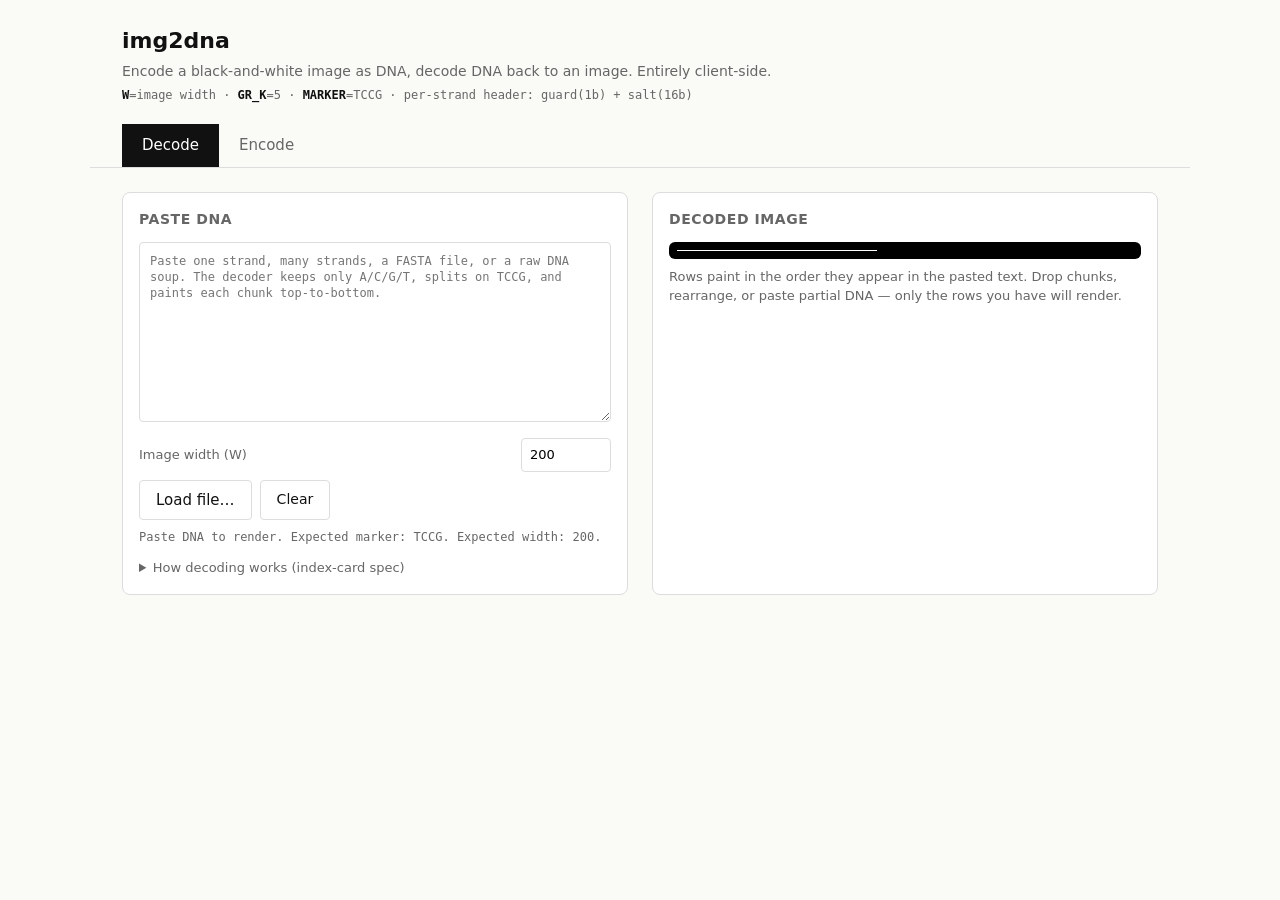
==== index.html @ 64f7e3fb "img2dna static site" ====
<!doctype html>
<html lang="en">
<head>
  <meta charset="utf-8" />
  <meta name="viewport" content="width=device-width, initial-scale=1" />
  <title>img2dna — image ↔ DNA</title>
  <link rel="stylesheet" href="./css/style.css" />
</head>
<body>
  <header>
    <h1>img2dna</h1>
    <p>Encode a black-and-white image as DNA, decode DNA back to an image. Entirely client-side.</p>
    <p class="constants">
      <b>W</b>=image width ·
      <b>GR_K</b>=5 ·
      <b>MARKER</b>=<code>TCCG</code> ·
      per-strand header: guard(1b) + salt(16b)
    </p>
  </header>

  <nav class="tabs">
    <button class="tab" data-tab="decode">Decode</button>
    <button class="tab" data-tab="encode">Encode</button>
  </nav>

  <main>

    <!-- ════════════════════════════════ DECODE ════════════════════════════ -->
    <section class="panel" data-panel="decode">
      <div class="row">
        <div class="card">
          <h2>Paste DNA</h2>
          <textarea id="dec-input" placeholder="Paste one strand, many strands, a FASTA file, or a raw DNA soup. The decoder keeps only A/C/G/T, splits on TCCG, and paints each chunk top-to-bottom."></textarea>

          <label class="field" for="dec-width">
            <span>Image width (W)</span>
            <input type="number" id="dec-width" value="200" min="1" max="4096" style="width:90px" />
          </label>

          <div class="btn-row">
            <label class="ghost" style="padding:8px 16px;border:1px solid var(--line);border-radius:4px;cursor:pointer;">
              Load file…
              <input type="file" id="dec-file" accept=".txt,.fasta,.fa,.fna,text/plain" hidden />
            </label>
            <button class="ghost" id="dec-clear">Clear</button>
          </div>

          <p class="status" id="dec-stats">Paste DNA to render.</p>

          <details>
            <summary>How decoding works (index-card spec)</summary>
            <div class="content">1. Keep only A/C/G/T (uppercase).
2. Split on TCCG — each piece is one chunk.
3. For each piece:
   a. Convert DNA → trits using the FSM
   b. Trits → bits (base-3 to binary)
   c. Skip leading zeros; first '1' is the guard
   d. Next 16 bits = salt
   e. XOR the rest with salt (repeating every 16 bits)
   f. Loop: read 1 bit = row start color;
      GR-decode runs until they sum to W pixels;
      paint that row with alternating colors
4. Paint rows top-to-bottom on a white canvas.
Undecodable chunks are skipped. Unpainted pixels stay white.</div>
          </details>
        </div>

        <div class="card">
          <h2>Decoded image</h2>
          <div class="canvas-wrap">
            <canvas id="dec-canvas" width="200" height="1"></canvas>
          </div>
          <p class="muted">Rows paint in the order they appear in the pasted text. Drop chunks, rearrange, or paste partial DNA — only the rows you have will render.</p>
        </div>
      </div>
    </section>

    <!-- ════════════════════════════════ ENCODE ════════════════════════════ -->
    <section class="panel" data-panel="encode">
      <div class="row">
        <div class="card">
          <h2>Source image</h2>
          <input type="file" id="enc-file" accept="image/*" />

          <label class="field"><span>Contrast</span><span class="val" id="enc-contrast-val">3</span></label>
          <input type="range" id="enc-contrast" min="1" max="8" step="0.5" value="3" />

          <label class="field"><span>Threshold</span><span class="val" id="enc-threshold-val">64</span></label>
          <input type="range" id="enc-threshold" min="0" max="255" step="1" value="64" />

          <label class="field"><span>Target width (px)</span><span class="val" id="enc-min-width-val">200</span></label>
          <input type="range" id="enc-min-width" min="100" max="800" step="10" value="200" />

          <label class="field"><span>Target body bits/chunk</span><span class="val" id="enc-target-bits-val">1500</span></label>
          <input type="range" id="enc-target-bits" min="500" max="4000" step="100" value="1500" />

          <div class="canvas-wrap" style="margin-top:12px;">
            <canvas id="enc-preview" width="200" height="1"></canvas>
          </div>

          <div class="btn-row">
            <button id="enc-encode-btn" disabled>Generate DNA</button>
          </div>
          <p class="status" id="enc-status">Load an image to preview.</p>
        </div>

        <div class="card">
          <h2>Output DNA</h2>
          <div id="enc-results" hidden>
            <label class="field"><span>FASTA (one record per chunk)</span></label>
            <textarea id="enc-fasta" readonly style="min-height:140px;"></textarea>
            <div class="btn-row">
              <button class="ghost" id="enc-download-fasta">Download FASTA</button>
            </div>

            <label class="field" style="margin-top:12px;"><span>Soup (concatenated, with markers)</span></label>
            <textarea id="enc-soup" readonly style="min-height:140px;"></textarea>
            <div class="btn-row">
              <button class="ghost" id="enc-copy-soup">Copy soup</button>
              <button class="ghost" id="enc-download-soup">Download soup</button>
            </div>
          </div>
          <p class="muted" id="enc-hint">
            The soup looks like <code>TCCG…TCCG…TCCG…</code>. Paste it into the Decode tab
            to verify the round-trip. Width (W) printed in the status is the number you
            should use when decoding.
          </p>
        </div>
      </div>
    </section>

  </main>

  <script src="./js/bundle.js"></script>
</body>
</html>
---- css/style.css ----
* { box-sizing: border-box; }

:root {
  --bg: #fafaf7;
  --ink: #111;
  --muted: #666;
  --line: #ddd;
  --accent: #2b6;
  --accent-dim: #cfe;
  --mono: ui-monospace, SFMono-Regular, Menlo, Consolas, monospace;
}

html, body {
  margin: 0;
  padding: 0;
  background: var(--bg);
  color: var(--ink);
  font: 15px/1.5 system-ui, -apple-system, sans-serif;
}

header {
  padding: 24px 32px 0 32px;
  max-width: 1100px;
  margin: 0 auto;
}
header h1 {
  font-size: 22px;
  margin: 0 0 4px 0;
  font-weight: 600;
}
header p {
  margin: 0;
  color: var(--muted);
  font-size: 14px;
}

nav.tabs {
  max-width: 1100px;
  margin: 20px auto 0 auto;
  padding: 0 32px;
  display: flex;
  gap: 0;
  border-bottom: 1px solid var(--line);
}
.tab {
  background: none;
  border: none;
  border-radius: 0;
  padding: 10px 20px;
  font: inherit;
  color: var(--muted);
  cursor: pointer;
  transition: background-color 80ms, color 80ms;
}
.tab:hover,
.tab.active {
  background: var(--ink);
  color: white;
}

main {
  max-width: 1100px;
  margin: 0 auto;
  padding: 24px 32px 80px 32px;
}

.panel { display: none; }
.panel.active { display: block; }

.row {
  display: grid;
  gap: 24px;
  grid-template-columns: 1fr 1fr;
}
@media (max-width: 820px) {
  .row { grid-template-columns: 1fr; }
}

.card {
  background: white;
  border: 1px solid var(--line);
  border-radius: 8px;
  padding: 16px;
}
.card h2 {
  font-size: 14px;
  margin: 0 0 12px 0;
  font-weight: 600;
  text-transform: uppercase;
  letter-spacing: 0.04em;
  color: var(--muted);
}

label.field {
  display: flex;
  align-items: center;
  justify-content: space-between;
  gap: 12px;
  font-size: 13px;
  color: var(--muted);
  margin: 10px 0 4px 0;
}
label.field .val {
  color: var(--ink);
  font-family: var(--mono);
  font-size: 13px;
}
input[type=range] {
  width: 100%;
}
input[type=number], input[type=file] {
  font: inherit;
  padding: 6px 8px;
  border: 1px solid var(--line);
  border-radius: 4px;
  background: white;
}

textarea {
  width: 100%;
  font-family: var(--mono);
  font-size: 12px;
  line-height: 1.35;
  padding: 10px;
  border: 1px solid var(--line);
  border-radius: 4px;
  background: white;
  resize: vertical;
  min-height: 180px;
}

button {
  background: var(--ink);
  color: white;
  border: none;
  padding: 8px 16px;
  border-radius: 4px;
  cursor: pointer;
  font: inherit;
  font-size: 14px;
}
button:hover { background: #333; }
button:disabled { background: #aaa; cursor: not-allowed; }
button.ghost {
  background: white;
  color: var(--ink);
  border: 1px solid var(--line);
}
button.ghost:hover { background: #f5f5f5; }

.canvas-wrap {
  background: #000;
  padding: 8px;
  border-radius: 6px;
  overflow: auto;
  max-height: 70vh;
}
canvas {
  display: block;
  image-rendering: pixelated;
  image-rendering: crisp-edges;
  max-width: 100%;
  height: auto;
  background: white;
}

.muted {
  color: var(--muted);
  font-size: 13px;
  margin-top: 8px;
}
.status {
  font-family: var(--mono);
  font-size: 12px;
  color: var(--muted);
  margin-top: 8px;
  min-height: 1em;
}
.btn-row {
  display: flex;
  gap: 8px;
  flex-wrap: wrap;
  margin-top: 8px;
}

details {
  margin-top: 12px;
  font-size: 13px;
}
details summary { cursor: pointer; color: var(--muted); }
details .content {
  margin-top: 8px;
  padding: 12px;
  background: #f4f4f0;
  border-radius: 4px;
  font-family: var(--mono);
  font-size: 12px;
  white-space: pre-wrap;
}

.constants {
  font-family: var(--mono);
  font-size: 12px;
  color: var(--muted);
  margin-top: 4px;
}
.constants b { color: var(--ink); font-weight: 600; }
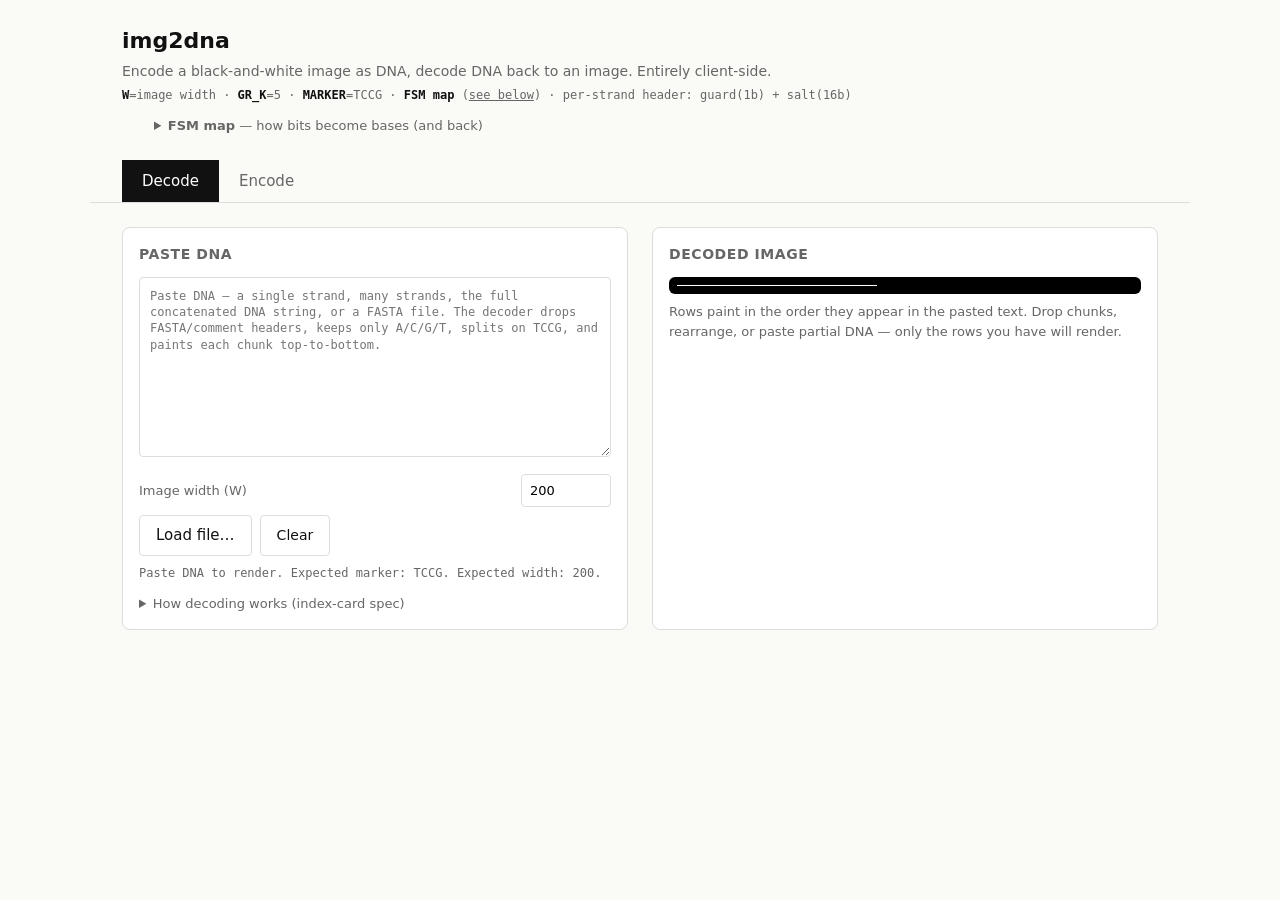
==== commit c4d2b2fe: "Surface FSM map in UI; fix FASTA decoding; rename soup → DNA string" ====
--- a/index.html
+++ b/index.html
@@ -14,8 +14,28 @@
       <b>W</b>=image width ·
       <b>GR_K</b>=5 ·
       <b>MARKER</b>=<code>TCCG</code> ·
+      <b>FSM map</b> (<a href="#" onclick="document.getElementById('fsm-details').open=true;document.getElementById('fsm-details').scrollIntoView({behavior:'smooth'});return false;">see below</a>) ·
       per-strand header: guard(1b) + salt(16b)
     </p>
+
+    <details id="fsm-details" class="fsm-box">
+      <summary><b>FSM map</b> — how bits become bases (and back)</summary>
+      <div class="fsm-content">
+        <p>Bits are grouped into base-3 digits (trits) and each trit picks the next DNA base according to the previous one. The rule guarantees no base is ever repeated (no AA/CC/GG/TT) and keeps GC% balanced.</p>
+        <table class="fsm-table">
+          <thead>
+            <tr><th>previous base</th><th>trit = 0</th><th>trit = 1</th><th>trit = 2</th></tr>
+          </thead>
+          <tbody>
+            <tr><td><b>A</b></td><td>C</td><td>G</td><td>T</td></tr>
+            <tr><td><b>C</b></td><td>G</td><td>T</td><td>A</td></tr>
+            <tr><td><b>G</b></td><td>T</td><td>A</td><td>C</td></tr>
+            <tr><td><b>T</b></td><td>A</td><td>C</td><td>G</td></tr>
+          </tbody>
+        </table>
+        <p class="fsm-note">First base (no previous): <code>trit 0 → A</code>, <code>trit 1 → C</code>, <code>trit 2 → G</code>. To decode, look up the row for the previous base and read the column whose cell equals the current base — that column index is the trit.</p>
+      </div>
+    </details>
   </header>
 
   <nav class="tabs">
@@ -30,7 +50,7 @@
       <div class="row">
         <div class="card">
           <h2>Paste DNA</h2>
-          <textarea id="dec-input" placeholder="Paste one strand, many strands, a FASTA file, or a raw DNA soup. The decoder keeps only A/C/G/T, splits on TCCG, and paints each chunk top-to-bottom."></textarea>
+          <textarea id="dec-input" placeholder="Paste DNA — a single strand, many strands, the full concatenated DNA string, or a FASTA file. The decoder drops FASTA/comment headers, keeps only A/C/G/T, splits on TCCG, and paints each chunk top-to-bottom."></textarea>
 
           <label class="field" for="dec-width">
             <span>Image width (W)</span>
@@ -113,15 +133,15 @@
               <button class="ghost" id="enc-download-fasta">Download FASTA</button>
             </div>
 
-            <label class="field" style="margin-top:12px;"><span>Soup (concatenated, with markers)</span></label>
-            <textarea id="enc-soup" readonly style="min-height:140px;"></textarea>
+            <label class="field" style="margin-top:12px;"><span>DNA string (concatenated, with markers)</span></label>
+            <textarea id="enc-string" readonly style="min-height:140px;"></textarea>
             <div class="btn-row">
-              <button class="ghost" id="enc-copy-soup">Copy soup</button>
-              <button class="ghost" id="enc-download-soup">Download soup</button>
+              <button class="ghost" id="enc-copy-string">Copy DNA</button>
+              <button class="ghost" id="enc-download-string">Download DNA</button>
             </div>
           </div>
           <p class="muted" id="enc-hint">
-            The soup looks like <code>TCCG…TCCG…TCCG…</code>. Paste it into the Decode tab
+            The DNA string looks like <code>TCCG…TCCG…TCCG…</code>. Paste it into the Decode tab
             to verify the round-trip. Width (W) printed in the status is the number you
             should use when decoding.
           </p>
--- a/css/style.css
+++ b/css/style.css
@@ -205,3 +205,51 @@
   margin-top: 4px;
 }
 .constants b { color: var(--ink); font-weight: 600; }
+.constants a { color: var(--muted); text-decoration: underline; }
+.constants a:hover { color: var(--ink); }
+
+.fsm-box {
+  max-width: 1100px;
+  margin: 8px auto 0 auto;
+  padding: 0 32px;
+  font-size: 13px;
+}
+.fsm-box summary {
+  cursor: pointer;
+  color: var(--muted);
+  padding: 4px 0;
+}
+.fsm-box summary:hover { color: var(--ink); }
+.fsm-box[open] summary { color: var(--ink); margin-bottom: 8px; }
+
+.fsm-content {
+  background: white;
+  border: 1px solid var(--line);
+  padding: 16px;
+}
+.fsm-content p { margin: 0 0 10px 0; color: var(--ink); }
+.fsm-content p.fsm-note { color: var(--muted); font-size: 12px; margin-top: 10px; margin-bottom: 0; }
+
+.fsm-table {
+  border-collapse: collapse;
+  font-family: var(--mono);
+  font-size: 13px;
+  margin: 4px 0;
+}
+.fsm-table th, .fsm-table td {
+  border: 1px solid var(--line);
+  padding: 6px 14px;
+  text-align: center;
+}
+.fsm-table thead th {
+  background: #f4f4f0;
+  font-weight: 600;
+  color: var(--muted);
+  font-size: 11px;
+  text-transform: uppercase;
+  letter-spacing: 0.04em;
+}
+.fsm-table tbody td:first-child {
+  background: #f4f4f0;
+  font-weight: 600;
+}
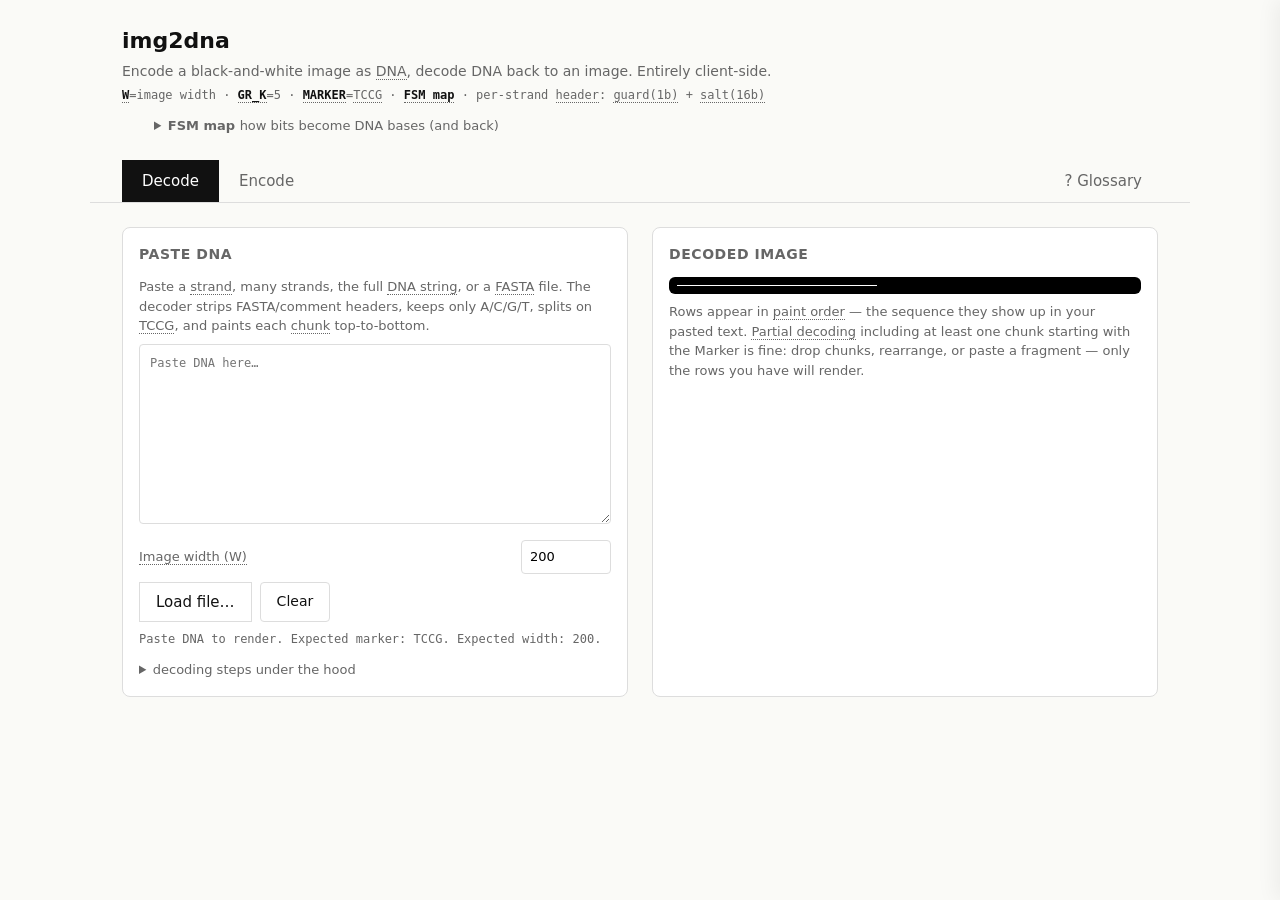
==== commit d2f0fcbc: "adding glossary" ====
--- a/index.html
+++ b/index.html
@@ -1,39 +1,76 @@
 <!doctype html>
 <html lang="en">
+
 <head>
   <meta charset="utf-8" />
   <meta name="viewport" content="width=device-width, initial-scale=1" />
   <title>img2dna — image ↔ DNA</title>
   <link rel="stylesheet" href="./css/style.css" />
 </head>
+
 <body>
   <header>
     <h1>img2dna</h1>
-    <p>Encode a black-and-white image as DNA, decode DNA back to an image. Entirely client-side.</p>
+    <p>Encode a black-and-white image as <span class="jargon" data-term="dna">DNA</span>, decode DNA back to an image.
+      Entirely client-side.</p>
     <p class="constants">
-      <b>W</b>=image width ·
-      <b>GR_K</b>=5 ·
-      <b>MARKER</b>=<code>TCCG</code> ·
-      <b>FSM map</b> (<a href="#" onclick="document.getElementById('fsm-details').open=true;document.getElementById('fsm-details').scrollIntoView({behavior:'smooth'});return false;">see below</a>) ·
-      per-strand header: guard(1b) + salt(16b)
+      <b><span class="jargon" data-term="w">W</span></b>=image width ·
+      <b><span class="jargon" data-term="gr-k">GR_K</span></b>=5 ·
+      <b><span class="jargon"
+          data-term="marker">MARKER</span></b>=<code><span class="jargon" data-term="marker">TCCG</span></code> ·
+      <b><span class="jargon" data-term="fsm">FSM map</span></b> ·
+      per-strand <span class="jargon" data-term="header">header</span>: <span class="jargon"
+        data-term="guard">guard(1b)</span> + <span class="jargon" data-term="salt">salt(16b)</span>
     </p>
 
     <details id="fsm-details" class="fsm-box">
-      <summary><b>FSM map</b> — how bits become bases (and back)</summary>
+      <summary><b>FSM map </b> how bits become DNA bases (and back)</summary>
       <div class="fsm-content">
-        <p>Bits are grouped into base-3 digits (trits) and each trit picks the next DNA base according to the previous one. The rule guarantees no base is ever repeated (no AA/CC/GG/TT) and keeps GC% balanced.</p>
+        <p><span class="jargon" data-term="bit">Bits</span> are grouped into base-3 digits (<span class="jargon"
+            data-term="trit">trits</span>), and each trit picks the next DNA <span class="jargon"
+            data-term="base">base</span> according to the previous one. The rule guarantees no base is ever repeated (no
+          AA/CC/GG/TT) and keeps <span class="jargon" data-term="gc">GC%</span> balanced. This exact logic should be
+          used to encode/decode in this project.</p>
         <table class="fsm-table">
           <thead>
-            <tr><th>previous base</th><th>trit = 0</th><th>trit = 1</th><th>trit = 2</th></tr>
+            <tr>
+              <th>previous base</th>
+              <th>trit = 0</th>
+              <th>trit = 1</th>
+              <th>trit = 2</th>
+            </tr>
           </thead>
           <tbody>
-            <tr><td><b>A</b></td><td>C</td><td>G</td><td>T</td></tr>
-            <tr><td><b>C</b></td><td>G</td><td>T</td><td>A</td></tr>
-            <tr><td><b>G</b></td><td>T</td><td>A</td><td>C</td></tr>
-            <tr><td><b>T</b></td><td>A</td><td>C</td><td>G</td></tr>
+            <tr>
+              <td><b>A</b></td>
+              <td>C</td>
+              <td>G</td>
+              <td>T</td>
+            </tr>
+            <tr>
+              <td><b>C</b></td>
+              <td>G</td>
+              <td>T</td>
+              <td>A</td>
+            </tr>
+            <tr>
+              <td><b>G</b></td>
+              <td>T</td>
+              <td>A</td>
+              <td>C</td>
+            </tr>
+            <tr>
+              <td><b>T</b></td>
+              <td>A</td>
+              <td>C</td>
+              <td>G</td>
+            </tr>
           </tbody>
         </table>
-        <p class="fsm-note">First base (no previous): <code>trit 0 → A</code>, <code>trit 1 → C</code>, <code>trit 2 → G</code>. To decode, look up the row for the previous base and read the column whose cell equals the current base — that column index is the trit.</p>
+        <p class="fsm-note">First base (no previous): <code>trit 0 → A</code>, <code>trit 1 → C</code>,
+          <code>trit 2 → G</code>. To decode, look up the row for the previous base and read the column whose cell
+          equals the current base — that column index is the trit.
+        </p>
       </div>
     </details>
   </header>
@@ -41,6 +78,7 @@
   <nav class="tabs">
     <button class="tab" data-tab="decode">Decode</button>
     <button class="tab" data-tab="encode">Encode</button>
+    <button class="glossary-toggle" id="glossary-toggle" title="Open glossary (Esc to close)">? Glossary</button>
   </nav>
 
   <main>
@@ -50,15 +88,23 @@
       <div class="row">
         <div class="card">
           <h2>Paste DNA</h2>
-          <textarea id="dec-input" placeholder="Paste DNA — a single strand, many strands, the full concatenated DNA string, or a FASTA file. The decoder drops FASTA/comment headers, keeps only A/C/G/T, splits on TCCG, and paints each chunk top-to-bottom."></textarea>
+          <p class="muted" style="margin:0 0 8px 0;">
+            Paste a <span class="jargon" data-term="strand">strand</span>, many strands, the full
+            <span class="jargon" data-term="dna-string">DNA string</span>, or a
+            <span class="jargon" data-term="fasta">FASTA</span> file.
+            The decoder strips FASTA/comment headers, keeps only A/C/G/T, splits on
+            <span class="jargon" data-term="marker">TCCG</span>, and paints each
+            <span class="jargon" data-term="chunk">chunk</span> top-to-bottom.
+          </p>
+          <textarea id="dec-input" placeholder="Paste DNA here…"></textarea>
 
           <label class="field" for="dec-width">
-            <span>Image width (W)</span>
+            <span><span class="jargon" data-term="w">Image width (W)</span></span>
             <input type="number" id="dec-width" value="200" min="1" max="4096" style="width:90px" />
           </label>
 
           <div class="btn-row">
-            <label class="ghost" style="padding:8px 16px;border:1px solid var(--line);border-radius:4px;cursor:pointer;">
+            <label class="ghost" style="padding:8px 16px;border:1px solid var(--line);cursor:pointer;">
               Load file…
               <input type="file" id="dec-file" accept=".txt,.fasta,.fa,.fna,text/plain" hidden />
             </label>
@@ -68,20 +114,21 @@
           <p class="status" id="dec-stats">Paste DNA to render.</p>
 
           <details>
-            <summary>How decoding works (index-card spec)</summary>
+            <summary>decoding steps under the hood</summary>
             <div class="content">1. Keep only A/C/G/T (uppercase).
-2. Split on TCCG — each piece is one chunk.
-3. For each piece:
-   a. Convert DNA → trits using the FSM
-   b. Trits → bits (base-3 to binary)
-   c. Skip leading zeros; first '1' is the guard
-   d. Next 16 bits = salt
-   e. XOR the rest with salt (repeating every 16 bits)
-   f. Loop: read 1 bit = row start color;
-      GR-decode runs until they sum to W pixels;
-      paint that row with alternating colors
-4. Paint rows top-to-bottom on a white canvas.
-Undecodable chunks are skipped. Unpainted pixels stay white.</div>
+              2. Split on TCCG — each piece is one chunk
+              (see <span class="jargon" data-term="chunk-boundary">chunk boundary</span>).
+              3. For each piece:
+              a. Convert DNA → trits using the FSM
+              b. Trits → bits (base-3 to binary)
+              c. Skip leading zeros; first '1' is the guard
+              d. Next 16 bits = salt
+              e. <span class="jargon" data-term="xor">XOR</span> the rest with salt (repeating every 16 bits)
+              f. Loop: read 1 bit = row start color;
+              GR-decode runs until they sum to W pixels;
+              paint that <span class="jargon" data-term="row">row</span> with alternating colors
+              4. Paint rows top-to-bottom on a white canvas.
+              Undecodable chunks are skipped. Unpainted pixels stay white.</div>
           </details>
         </div>
 
@@ -90,7 +137,13 @@
           <div class="canvas-wrap">
             <canvas id="dec-canvas" width="200" height="1"></canvas>
           </div>
-          <p class="muted">Rows paint in the order they appear in the pasted text. Drop chunks, rearrange, or paste partial DNA — only the rows you have will render.</p>
+          <p class="muted">
+            Rows appear in <span class="jargon" data-term="paint-order">paint order</span> — the
+            sequence they show up in your pasted text.
+            <span class="jargon" data-term="partial-decoding">Partial decoding</span> including at least one chunk
+            starting with the Marker is fine:
+            drop chunks, rearrange, or paste a fragment — only the rows you have will render.
+          </p>
         </div>
       </div>
     </section>
@@ -99,19 +152,25 @@
     <section class="panel" data-panel="encode">
       <div class="row">
         <div class="card">
-          <h2>Source image</h2>
+          <h2><span class="jargon" data-term="source-image">Source image</span></h2>
           <input type="file" id="enc-file" accept="image/*" />
 
-          <label class="field"><span>Contrast</span><span class="val" id="enc-contrast-val">3</span></label>
+          <label class="field"><span><span class="jargon" data-term="contrast">Contrast</span></span><span class="val"
+              id="enc-contrast-val">3</span></label>
           <input type="range" id="enc-contrast" min="1" max="8" step="0.5" value="3" />
 
-          <label class="field"><span>Threshold</span><span class="val" id="enc-threshold-val">64</span></label>
+          <label class="field"><span><span class="jargon" data-term="threshold">Threshold</span></span><span class="val"
+              id="enc-threshold-val">64</span></label>
           <input type="range" id="enc-threshold" min="0" max="255" step="1" value="64" />
 
-          <label class="field"><span>Target width (px)</span><span class="val" id="enc-min-width-val">200</span></label>
+          <label class="field"><span><span class="jargon" data-term="target-width">Target width</span> (<span
+                class="jargon" data-term="pixel">px</span>)</span><span class="val"
+              id="enc-min-width-val">200</span></label>
           <input type="range" id="enc-min-width" min="100" max="800" step="10" value="200" />
 
-          <label class="field"><span>Target body bits/chunk</span><span class="val" id="enc-target-bits-val">1500</span></label>
+          <label class="field"><span><span class="jargon" data-term="target-bits">Target body bits</span>/<span
+                class="jargon" data-term="chunk">chunk</span></span><span class="val"
+              id="enc-target-bits-val">1500</span></label>
           <input type="range" id="enc-target-bits" min="500" max="4000" step="100" value="1500" />
 
           <div class="canvas-wrap" style="margin-top:12px;">
@@ -122,18 +181,37 @@
             <button id="enc-encode-btn" disabled>Generate DNA</button>
           </div>
           <p class="status" id="enc-status">Load an image to preview.</p>
+
+          <details>
+            <summary>How encoding works</summary>
+            <div class="content">1. <span class="jargon" data-term="binarization">Binarize</span> (grayscale →
+              black/white using contrast + threshold).
+              2. <span class="jargon" data-term="rle">RLE</span>: describe each <span class="jargon"
+                data-term="row">row</span> as "K black, M white, …".
+              3. <span class="jargon" data-term="gr">Golomb-Rice</span>: pack those run lengths into a bit-string.
+              4. Pack rows into chunks of ~target body bits.
+              5. For each chunk, <span class="jargon" data-term="salt-search">salt-search</span>: try 16-bit salts
+              (<span class="jargon" data-term="xor">XOR</span>) until the
+              resulting DNA is <span class="jargon" data-term="bio-safety">bio-safe</span> — balanced <span
+                class="jargon" data-term="gc">GC%</span> and no <span class="jargon" data-term="restriction">restriction
+                sites</span>.
+              6. Output each chunk as DNA, joined by the TCCG marker.</div>
+          </details>
         </div>
 
         <div class="card">
           <h2>Output DNA</h2>
           <div id="enc-results" hidden>
-            <label class="field"><span>FASTA (one record per chunk)</span></label>
+            <label class="field"><span><span class="jargon" data-term="fasta">FASTA</span> (one record per
+                chunk)</span></label>
             <textarea id="enc-fasta" readonly style="min-height:140px;"></textarea>
             <div class="btn-row">
               <button class="ghost" id="enc-download-fasta">Download FASTA</button>
             </div>
 
-            <label class="field" style="margin-top:12px;"><span>DNA string (concatenated, with markers)</span></label>
+            <label class="field" style="margin-top:12px;"><span><span class="jargon" data-term="dna-string">DNA
+                  string</span> (concatenated, with <span class="jargon"
+                  data-term="marker">markers</span>)</span></label>
             <textarea id="enc-string" readonly style="min-height:140px;"></textarea>
             <div class="btn-row">
               <button class="ghost" id="enc-copy-string">Copy DNA</button>
@@ -142,8 +220,9 @@
           </div>
           <p class="muted" id="enc-hint">
             The DNA string looks like <code>TCCG…TCCG…TCCG…</code>. Paste it into the Decode tab
-            to verify the round-trip. Width (W) printed in the status is the number you
-            should use when decoding.
+            to verify the round-trip. The <span class="jargon" data-term="w">W</span> value printed in the status is the
+            width
+            you should use when decoding.
           </p>
         </div>
       </div>
@@ -151,6 +230,174 @@
 
   </main>
 
+  <!-- ═══════════════════════════════════ GLOSSARY ════════════════════════════════ -->
+  <aside class="glossary" id="glossary" aria-hidden="true">
+    <div class="glossary-header">
+      <h2>Glossary</h2>
+      <button class="glossary-close" id="glossary-close" aria-label="Close glossary">×</button>
+    </div>
+    <div class="glossary-body">
+
+      <h3>Fundamentals (both tabs)</h3>
+      <dl>
+        <dt id="g-dna">DNA</dt>
+        <dd>A molecule that stores information as a sequence of four letters: A, C, G, T. In this app, DNA is just text
+          — you can paste it, copy it, and it'll print the same on any screen.</dd>
+
+        <dt id="g-base">Base</dt>
+        <dd>One letter of DNA: <code>A</code>, <code>C</code>, <code>G</code>, or <code>T</code>. Everything we do here
+          is ultimately a string of bases.</dd>
+
+        <dt id="g-pixel">Pixel</dt>
+        <dd>One dot in the image. Here each pixel is either black or white (no grays).</dd>
+
+        <dt id="g-row">Row</dt>
+        <dd>One horizontal line of pixels in the image. Every row is exactly <em>W</em> pixels wide.</dd>
+
+        <dt id="g-bit">Bit</dt>
+        <dd>A single <code>0</code> or <code>1</code>. Computers store everything as bits.</dd>
+
+        <dt id="g-trit">Trit</dt>
+        <dd>Like a bit, but with three possible values instead of two: <code>0</code>, <code>1</code>, or
+          <code>2</code>. We use trits as a stepping stone between bits and DNA bases (since we skip one of the four
+          bases at each position, three choices remain).
+        </dd>
+
+        <dt id="g-fsm">FSM map</dt>
+        <dd>The lookup table that turns a trit into the next DNA base, given the previous base. Shown as a table at the
+          top of the page. Its job: guarantee no two adjacent bases are equal, which helps keep the DNA balanced and
+          stable.</dd>
+
+        <dt id="g-marker">Marker (TCCG)</dt>
+        <dd>A four-letter DNA pattern we insert between chunks so the decoder can find chunk boundaries.
+          <code>TCCG</code> contains <code>CC</code>, which the FSM never produces, so the marker can't accidentally
+          appear inside a chunk. (@Sebastian- let me know if other marking is preferred!)
+        </dd>
+
+        <dt id="g-chunk">Chunk</dt>
+        <dd>One piece of the image encoded as a short DNA strand. Each chunk carries a group of consecutive rows plus a
+          small header. Chunks are independent — missing or scrambled ones don't corrupt the others.</dd>
+
+        <dt id="g-strand">Strand</dt>
+        <dd>A single DNA molecule. In this app, one strand = one chunk. If you ask a lab to synthesize DNA, they'll
+          return one molecule per chunk.</dd>
+
+        <dt id="g-header">Header</dt>
+        <dd>Tiny metadata at the start of each chunk: 1 guard bit + 16 salt bits = 17 bits total. The decoder reads the
+          header before the body to know how to unscramble what follows.</dd>
+
+        <dt id="g-guard">Guard bit</dt>
+        <dd>A leading <code>1</code> bit placed at the very front of each chunk. Without it, any zero bits at the start
+          would get silently lost when converting between bits and base-3 numbers.</dd>
+
+        <dt id="g-salt">Salt</dt>
+        <dd>A 16-bit number stored in the chunk header. The chunk's body is XOR-scrambled with this salt. By trying
+          different salts, we can produce different-looking DNA from the same image data until we find one that is
+          bio-safe.</dd>
+
+        <dt id="g-xor">XOR</dt>
+        <dd>A bit-flip operation: <code>0 XOR 0 = 0</code>, <code>1 XOR 1 = 0</code>, <code>0 XOR 1 = 1</code>. Doing it
+          twice returns you to the original — so XOR is a reversible scramble.</dd>
+
+        <dt id="g-dna-string">DNA string</dt>
+        <dd>All chunks' DNA concatenated into one long string, separated by the marker <code>TCCG</code>. Looks like
+          <code>TCCG…TCCG…TCCG…</code>. Easiest format for pasting.
+        </dd>
+
+        <dt id="g-fasta">FASTA</dt>
+        <dd>The most common text format for DNA in biology. Each record is a header line starting with <code>&gt;</code>
+          (the sequence name) followed by one or more lines of bases. Example:
+          <pre>&gt;chunk_0 salt=47 rows=9
+TCCG…</pre>
+        </dd>
+      </dl>
+
+      <h3>Decode tab</h3>
+      <dl>
+        <dt id="g-w">Image width (W)</dt>
+        <dd>How many pixels wide each row is. You must tell the decoder this — otherwise it doesn't know where one row
+          ends and the next begins. The encoder prints the right value to use when it saves the DNA.</dd>
+
+        <dt id="g-paint-order">Paint order</dt>
+        <dd>The decoder paints rows top-to-bottom in the order they appear in your pasted text. If you paste chunks out
+          of order, the image comes out shuffled by chunks (but each chunk's rows stay correct). If you paste them in
+          order, you get the original image.</dd>
+
+        <dt id="g-partial-decoding">Partial decoding</dt>
+        <dd>You don't need the full the DNA for the whole image. Paste one chunk and you'll see corresponding rows — the
+          rest of the canvas stays white.
+          This is the whole point of using Golomb Rice compression over more effective(e.g., arithmetic encoding)
+          compression methods: you can decode a fragment of the picture. Minimum one chunk including the Marker is
+          required.</dd>
+
+        <dt id="g-chunk-boundary">Chunk boundary</dt>
+        <dd>Where one chunk ends and the next begins. Always marked by <code>TCCG</code>. The decoder splits on this
+          pattern.</dd>
+      </dl>
+
+      <h3>Encode tab</h3>
+      <dl>
+        <dt id="g-source-image">Source image</dt>
+        <dd>The image you upload — can be any format (PNG, JPG, etc.). It'll be processed into black-and-white before
+          encoding.</dd>
+
+        <dt id="g-contrast">Contrast</dt>
+        <dd>A multiplier that stretches the image's gray values around the middle. Higher contrast makes darks darker
+          and lights lighter. Useful before thresholding if the source is muddy.</dd>
+
+        <dt id="g-threshold">Threshold</dt>
+        <dd>The gray value (0–255) below which a pixel becomes black, above which it becomes white. Lower threshold =
+          less black. Tune until the preview looks right.</dd>
+
+        <dt id="g-binarization">Binarization</dt>
+        <dd>Converting a grayscale image into pure black and white (only two pixel values). Our encoder expects a binary
+          image because runs of all-black or all-white pixels compress very efficiently.</dd>
+
+        <dt id="g-target-width">Target width</dt>
+        <dd>How wide to resize the image to before encoding. Smaller = less DNA needed (fewer pixels). This becomes the
+          <em>W</em> you'll need on the decode side.
+        </dd>
+
+        <dt id="g-target-bits">Target body bits</dt>
+        <dd>How many bits of compressed image data to put into each chunk's body. Roughly controls DNA strand length —
+          more bits per chunk means fewer, longer strands. 1500 is a reasonable default (strand of ~1000 bases).</dd>
+
+        <dt id="g-rle">Run-length encoding (RLE)</dt>
+        <dd>Compressing a row like "BBBBBWWWWWWWWBB" as "5 black, 8 white, 2 black" — a list of run lengths instead of
+          pixel-by-pixel. Works brilliantly for binary images with long runs.</dd>
+
+        <dt id="g-gr">Golomb-Rice</dt>
+        <dd>A simple binary code for small positive integers: a short one packs into few bits, a long one packs into
+          more. Matches the statistics of image run lengths (many short, few long). We use this to turn the RLE numbers
+          into a bit-string.</dd>
+
+        <dt id="g-gr-k">GR_K</dt>
+        <dd>The single parameter of Golomb-Rice. Set to 5 in this app. It tunes the code for the expected range of
+          run-length values — fine for our typical images.</dd>
+
+        <dt id="g-salt-search">Salt search</dt>
+        <dd>Before accepting a chunk's DNA, the encoder tries up to 65,536 different salt values and keeps the first one
+          whose DNA is bio-safe. Cheap because XOR is instant.</dd>
+
+        <dt id="g-bio-safety">Bio-safety</dt>
+        <dd>A DNA is "bio-safe" here if its GC% sits between 40% and 60% and it contains none of a list of 12
+          restriction sites. This gives the strand a good chance of being synthesizable and surviving typical cloning
+          workflows.</dd>
+
+        <dt id="g-restriction">Restriction site</dt>
+        <dd>Short DNA sequences (usually 6 bases) that bacterial enzymes recognize and cut. If an important enzyme's
+          site appears in your DNA, the enzyme will slice your strand during cloning. Commercial synthesis often also
+          refuses sequences containing these.</dd>
+
+        <dt id="g-gc">GC content / GC%</dt>
+        <dd>The percentage of bases that are G or C (as opposed to A or T). Extreme values (too high or too low) make
+          DNA harder to synthesize and sequence reliably. We aim for 40–60%.</dd>
+      </dl>
+
+    </div>
+  </aside>
+
   <script src="./js/bundle.js"></script>
 </body>
-</html>
+
+</html>
--- a/css/style.css
+++ b/css/style.css
@@ -253,3 +253,133 @@
   background: #f4f4f0;
   font-weight: 600;
 }
+
+/* ═══════════════════════════ JARGON ══════════════════════════════════ */
+
+.jargon {
+  cursor: help;
+  border-bottom: 1px dotted var(--muted);
+}
+.jargon:hover {
+  font-style: italic;
+}
+
+/* ═══════════════════════════ GLOSSARY TOGGLE ═════════════════════════ */
+
+.glossary-toggle {
+  background: none;
+  border: none;
+  padding: 10px 16px;
+  font: inherit;
+  color: var(--muted);
+  cursor: pointer;
+  margin-left: auto;
+  border-radius: 0;
+}
+.glossary-toggle:hover {
+  background: var(--ink);
+  color: white;
+}
+
+/* ═══════════════════════════ GLOSSARY PANEL ══════════════════════════ */
+
+.glossary {
+  position: fixed;
+  top: 0;
+  right: 0;
+  width: 400px;
+  max-width: 92vw;
+  height: 100vh;
+  background: white;
+  border-left: 1px solid var(--line);
+  box-shadow: -4px 0 20px rgba(0, 0, 0, 0.06);
+  transform: translateX(100%);
+  transition: transform 200ms ease;
+  z-index: 100;
+  display: flex;
+  flex-direction: column;
+}
+.glossary.open { transform: translateX(0); }
+
+.glossary-header {
+  padding: 14px 20px;
+  border-bottom: 1px solid var(--line);
+  display: flex;
+  align-items: center;
+  justify-content: space-between;
+  flex-shrink: 0;
+}
+.glossary-header h2 {
+  margin: 0;
+  font-size: 14px;
+  font-weight: 600;
+  text-transform: uppercase;
+  letter-spacing: 0.04em;
+}
+.glossary-close {
+  background: none;
+  border: none;
+  cursor: pointer;
+  font-size: 22px;
+  line-height: 1;
+  color: var(--muted);
+  padding: 4px 10px;
+  border-radius: 0;
+}
+.glossary-close:hover {
+  background: var(--ink);
+  color: white;
+}
+
+.glossary-body {
+  overflow-y: auto;
+  padding: 20px;
+  flex: 1;
+}
+
+.glossary-body h3 {
+  font-size: 11px;
+  text-transform: uppercase;
+  letter-spacing: 0.06em;
+  color: var(--muted);
+  margin: 24px 0 10px 0;
+  padding-bottom: 6px;
+  border-bottom: 1px solid var(--line);
+}
+.glossary-body h3:first-child { margin-top: 0; }
+
+.glossary dl { margin: 0; }
+
+.glossary dt {
+  font-weight: 600;
+  margin-top: 14px;
+  color: var(--ink);
+  scroll-margin-top: 20px;
+  padding: 2px 4px;
+  margin-left: -4px;
+  margin-right: -4px;
+  transition: background-color 300ms;
+}
+.glossary dt:first-child { margin-top: 0; }
+.glossary dt.highlight { background: #fff4b8; }
+
+.glossary dd {
+  margin: 4px 0 0 0;
+  color: var(--muted);
+  font-size: 13px;
+  line-height: 1.5;
+}
+.glossary dd code,
+.glossary dd pre {
+  font-family: var(--mono);
+  font-size: 12px;
+  background: #f4f4f0;
+  padding: 1px 5px;
+  border-radius: 2px;
+}
+.glossary dd pre {
+  padding: 8px 10px;
+  margin: 6px 0 0 0;
+  overflow-x: auto;
+  line-height: 1.3;
+}
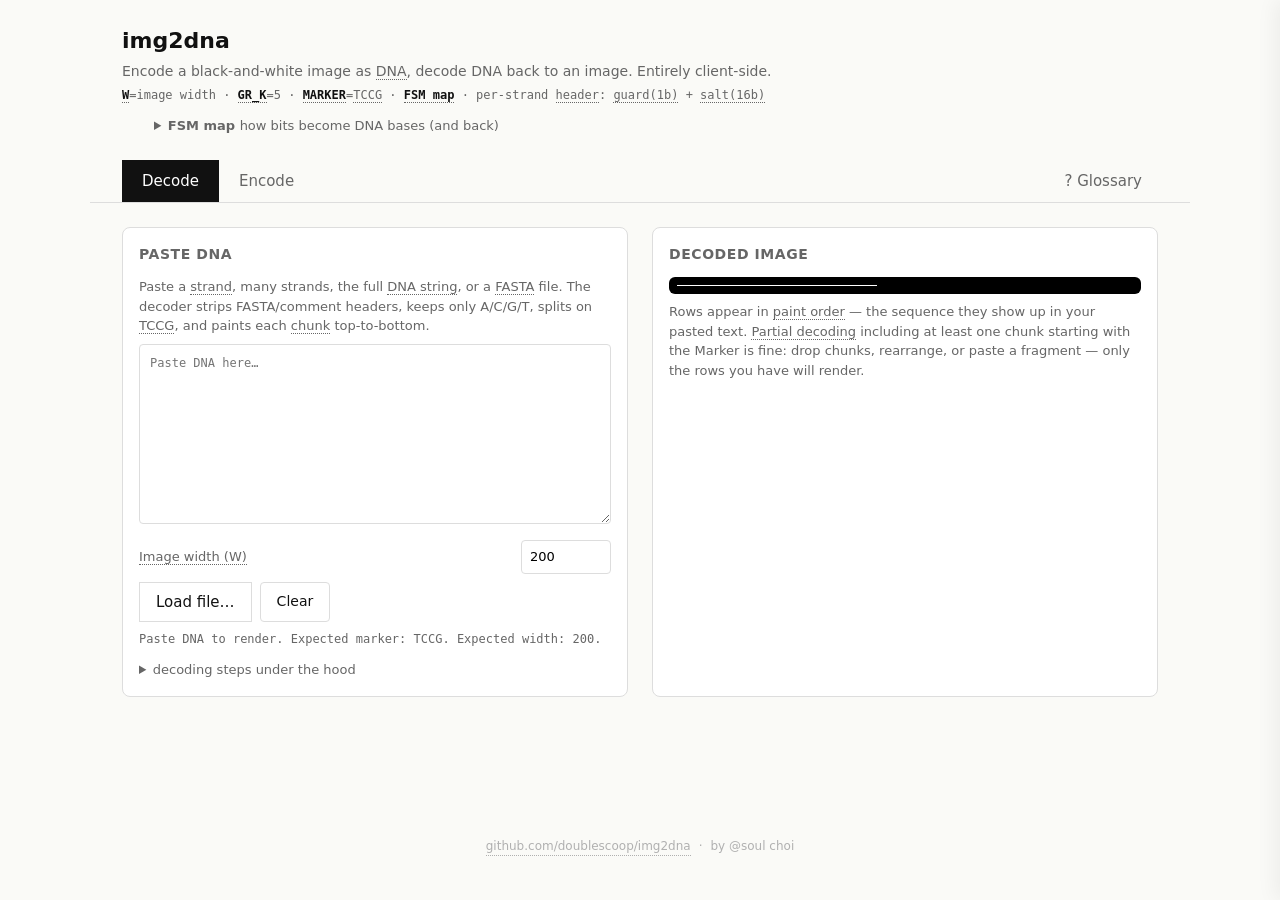
==== commit 89f225e9: "add sample images and steps" ====
--- a/index.html
+++ b/index.html
@@ -115,20 +115,36 @@
 
           <details>
             <summary>decoding steps under the hood</summary>
-            <div class="content">1. Keep only A/C/G/T (uppercase).
-              2. Split on TCCG — each piece is one chunk
-              (see <span class="jargon" data-term="chunk-boundary">chunk boundary</span>).
-              3. For each piece:
-              a. Convert DNA → trits using the FSM
-              b. Trits → bits (base-3 to binary)
-              c. Skip leading zeros; first '1' is the guard
-              d. Next 16 bits = salt
-              e. <span class="jargon" data-term="xor">XOR</span> the rest with salt (repeating every 16 bits)
-              f. Loop: read 1 bit = row start color;
-              GR-decode runs until they sum to W pixels;
-              paint that <span class="jargon" data-term="row">row</span> with alternating colors
-              4. Paint rows top-to-bottom on a white canvas.
-              Undecodable chunks are skipped. Unpainted pixels stay white.</div>
+            <div class="content">
+
+              <p class="stage">=== Input cleaning ===</p>
+              <ol>
+                <li>Drop FASTA/comment header lines (lines starting with <code>&gt;</code> or <code>#</code>).</li>
+                <li>Keep only <code>A</code>/<code>C</code>/<code>G</code>/<code>T</code>, uppercase. Everything else (whitespace, punctuation, numbers) is ignored.</li>
+              </ol>
+
+              <p class="stage">=== Split into chunks ===</p>
+              <ol>
+                <li>Split on <code>TCCG</code>. Each piece between markers is one <span class="jargon" data-term="chunk">chunk</span> (see <span class="jargon" data-term="chunk-boundary">chunk boundary</span>).</li>
+              </ol>
+
+              <p class="stage">=== Per-chunk decode ===</p>
+              <ol>
+                <li>DNA → <span class="jargon" data-term="trit">trits</span> using the <span class="jargon" data-term="fsm">FSM</span> in reverse.</li>
+                <li>Trits → <span class="jargon" data-term="bit">bits</span> (base-3 number → binary).</li>
+                <li>Skip leading zeros; the first <code>1</code> is the <span class="jargon" data-term="guard">guard</span>.</li>
+                <li>Next 16 bits = <span class="jargon" data-term="salt">salt</span>.</li>
+                <li><span class="jargon" data-term="xor">XOR</span> the remaining bits with the salt (repeating every 16 bits) to unscramble the body.</li>
+              </ol>
+
+              <p class="stage">=== Rendering ===</p>
+              <ol>
+                <li>Loop until body bits run out: read 1 bit = row's start color; GR-decode runs until they sum to <span class="jargon" data-term="w">W</span>; paint that <span class="jargon" data-term="row">row</span> with alternating colors.</li>
+                <li>Paint rows top-to-bottom in <span class="jargon" data-term="paint-order">paint order</span>.</li>
+              </ol>
+
+              <p>Undecodable chunks are skipped. Unpainted pixels stay white.</p>
+            </div>
           </details>
         </div>
 
@@ -154,6 +170,13 @@
         <div class="card">
           <h2><span class="jargon" data-term="source-image">Source image</span></h2>
           <input type="file" id="enc-file" accept="image/*" />
+          <div class="examples">
+            <button class="example-btn" data-src="./public/FLOWERGIRLS/1_LOW_HUE_KUM.jpeg">1 Low Hue Kum</button>
+            <button class="example-btn" data-src="./public/FLOWERGIRLS/2_MAH_AH_WAH.jpeg">2 Mah Ah Wah</button>
+            <button class="example-btn" data-src="./public/FLOWERGIRLS/3_FONG_KIM_LEAN.jpeg">3 Fong Kim Lean</button>
+            <button class="example-btn" data-src="./public/FLOWERGIRLS/4_MRS_WONG_KWAI_FA.jpeg">4 Mrs Wong Kwai
+              Fa</button>
+          </div>
 
           <label class="field"><span><span class="jargon" data-term="contrast">Contrast</span></span><span class="val"
               id="enc-contrast-val">3</span></label>
@@ -171,7 +194,7 @@
           <label class="field"><span><span class="jargon" data-term="target-bits">Target body bits</span>/<span
                 class="jargon" data-term="chunk">chunk</span></span><span class="val"
               id="enc-target-bits-val">1500</span></label>
-          <input type="range" id="enc-target-bits" min="500" max="4000" step="100" value="1500" />
+          <input type="range" id="enc-target-bits" min="500" max="4000" step="100" value="3000" />
 
           <div class="canvas-wrap" style="margin-top:12px;">
             <canvas id="enc-preview" width="200" height="1"></canvas>
@@ -184,18 +207,39 @@
 
           <details>
             <summary>How encoding works</summary>
-            <div class="content">1. <span class="jargon" data-term="binarization">Binarize</span> (grayscale →
-              black/white using contrast + threshold).
-              2. <span class="jargon" data-term="rle">RLE</span>: describe each <span class="jargon"
-                data-term="row">row</span> as "K black, M white, …".
-              3. <span class="jargon" data-term="gr">Golomb-Rice</span>: pack those run lengths into a bit-string.
-              4. Pack rows into chunks of ~target body bits.
-              5. For each chunk, <span class="jargon" data-term="salt-search">salt-search</span>: try 16-bit salts
-              (<span class="jargon" data-term="xor">XOR</span>) until the
-              resulting DNA is <span class="jargon" data-term="bio-safety">bio-safe</span> — balanced <span
-                class="jargon" data-term="gc">GC%</span> and no <span class="jargon" data-term="restriction">restriction
-                sites</span>.
-              6. Output each chunk as DNA, joined by the TCCG marker.</div>
+            <div class="content">
+
+              <p class="stage">=== Preprocessing ===</p>
+              <ol>
+                <li>Grayscale the image and boost <span class="jargon" data-term="contrast">contrast</span> around mid-gray.</li>
+                <li><span class="jargon" data-term="binarization">Binarize</span>: pixels below <span class="jargon" data-term="threshold">threshold</span> → black, above → white.</li>
+                <li>Downscale to the <span class="jargon" data-term="target-width">target width</span>. Every <span class="jargon" data-term="row">row</span> now has exactly <span class="jargon" data-term="w">W</span> <span class="jargon" data-term="pixel">pixels</span>.</li>
+              </ol>
+
+              <p class="stage">=== Compression ===</p>
+              <ol>
+                <li><span class="jargon" data-term="rle">RLE</span>: describe each row as "K black, M white, …" — a list of run lengths instead of pixel-by-pixel.</li>
+                <li><span class="jargon" data-term="gr">Golomb-Rice</span>: pack each run length into a short prefix code (small runs → few bits).</li>
+              </ol>
+
+              <p class="stage">=== Packaging into chunks ===</p>
+              <ol>
+                <li>Group rows into <span class="jargon" data-term="chunk">chunks</span> of roughly <span class="jargon" data-term="target-bits">target body bits</span> each.</li>
+                <li>For each chunk, prepend a <span class="jargon" data-term="guard">guard bit</span> + a <span class="jargon" data-term="salt">salt</span>, then <span class="jargon" data-term="xor">XOR</span> the body with the salt (reversible scramble).</li>
+                <li>Turn those bits into <span class="jargon" data-term="trit">trits</span> (base-3), then into DNA <span class="jargon" data-term="base">bases</span> through the <span class="jargon" data-term="fsm">FSM</span>.</li>
+              </ol>
+
+              <p class="stage">=== Bio-safety check ===</p>
+              <ol>
+                <li><span class="jargon" data-term="salt-search">Salt-search</span>: repeat the XOR step with salts 0 … 65,535 until the resulting DNA is <span class="jargon" data-term="bio-safety">bio-safe</span> — <span class="jargon" data-term="gc">GC%</span> within 40–60% and no <span class="jargon" data-term="restriction">restriction sites</span>.</li>
+              </ol>
+
+              <p class="stage">=== Output ===</p>
+              <ol>
+                <li>Glue all chunks with the <span class="jargon" data-term="marker">TCCG marker</span> into one <span class="jargon" data-term="dna-string">DNA string</span>. Also save a <span class="jargon" data-term="fasta">FASTA</span> version with per-chunk headers.</li>
+              </ol>
+
+            </div>
           </details>
         </div>
 
@@ -360,7 +404,8 @@
 
         <dt id="g-target-bits">Target body bits</dt>
         <dd>How many bits of compressed image data to put into each chunk's body. Roughly controls DNA strand length —
-          more bits per chunk means fewer, longer strands. 1500 is a reasonable default (strand of ~1000 bases).</dd>
+          more bits per chunk means fewer, longer strands. 3000 is the upper bound of reasonable default (produces ~2000
+          DNA bases).</dd>
 
         <dt id="g-rle">Run-length encoding (RLE)</dt>
         <dd>Compressing a row like "BBBBBWWWWWWWWBB" as "5 black, 8 white, 2 black" — a list of run lengths instead of
@@ -397,6 +442,12 @@
     </div>
   </aside>
 
+  <footer class="site-footer">
+    <a href="https://github.com/doublescoop/img2dna" target="_blank" rel="noopener">github.com/doublescoop/img2dna</a>
+    <span>·</span>
+    <span>by @soul choi</span>
+  </footer>
+
   <script src="./js/bundle.js"></script>
 </body>
 
--- a/css/style.css
+++ b/css/style.css
@@ -190,13 +190,35 @@
 details summary { cursor: pointer; color: var(--muted); }
 details .content {
   margin-top: 8px;
-  padding: 12px;
+  padding: 12px 14px;
   background: #f4f4f0;
-  border-radius: 4px;
-  font-family: var(--mono);
-  font-size: 12px;
-  white-space: pre-wrap;
-}
+  font-family: var(--mono);
+  font-size: 12px;
+  line-height: 1.5;
+}
+details .content ol {
+  margin: 0;
+  padding-left: 20px;
+}
+details .content ol ol {
+  list-style: lower-alpha;
+  margin-top: 4px;
+}
+details .content li {
+  margin: 2px 0;
+}
+details .content p {
+  margin: 8px 0 0 0;
+}
+details .content .stage {
+  font-weight: 600;
+  color: var(--ink);
+  margin: 14px 0 4px 0;
+  font-size: 11px;
+  letter-spacing: 0.04em;
+  text-transform: uppercase;
+}
+details .content .stage:first-child { margin-top: 0; }
 
 .constants {
   font-family: var(--mono);
@@ -262,6 +284,51 @@
 }
 .jargon:hover {
   font-style: italic;
+}
+
+.examples {
+  display: flex;
+  flex-wrap: wrap;
+  gap: 6px;
+  align-items: center;
+  margin-top: 8px;
+  font-size: 12px;
+}
+.example-btn {
+  background: white;
+  color: var(--ink);
+  border: 1px solid var(--line);
+  padding: 4px 10px;
+  font: inherit;
+  font-size: 12px;
+  cursor: pointer;
+  border-radius: 0;
+}
+.example-btn:hover {
+  background: var(--ink);
+  color: white;
+}
+
+.site-footer {
+  max-width: 1100px;
+  margin: 40px auto 0 auto;
+  padding: 20px 32px 32px 32px;
+  color: #b0b0b0;
+  font-size: 12px;
+  display: flex;
+  gap: 8px;
+  align-items: center;
+  justify-content: center;
+  flex-wrap: wrap;
+}
+.site-footer a {
+  color: #b0b0b0;
+  text-decoration: none;
+  border-bottom: 1px dotted #b0b0b0;
+}
+.site-footer a:hover {
+  color: var(--ink);
+  border-bottom-color: var(--ink);
 }
 
 /* ═══════════════════════════ GLOSSARY TOGGLE ═════════════════════════ */
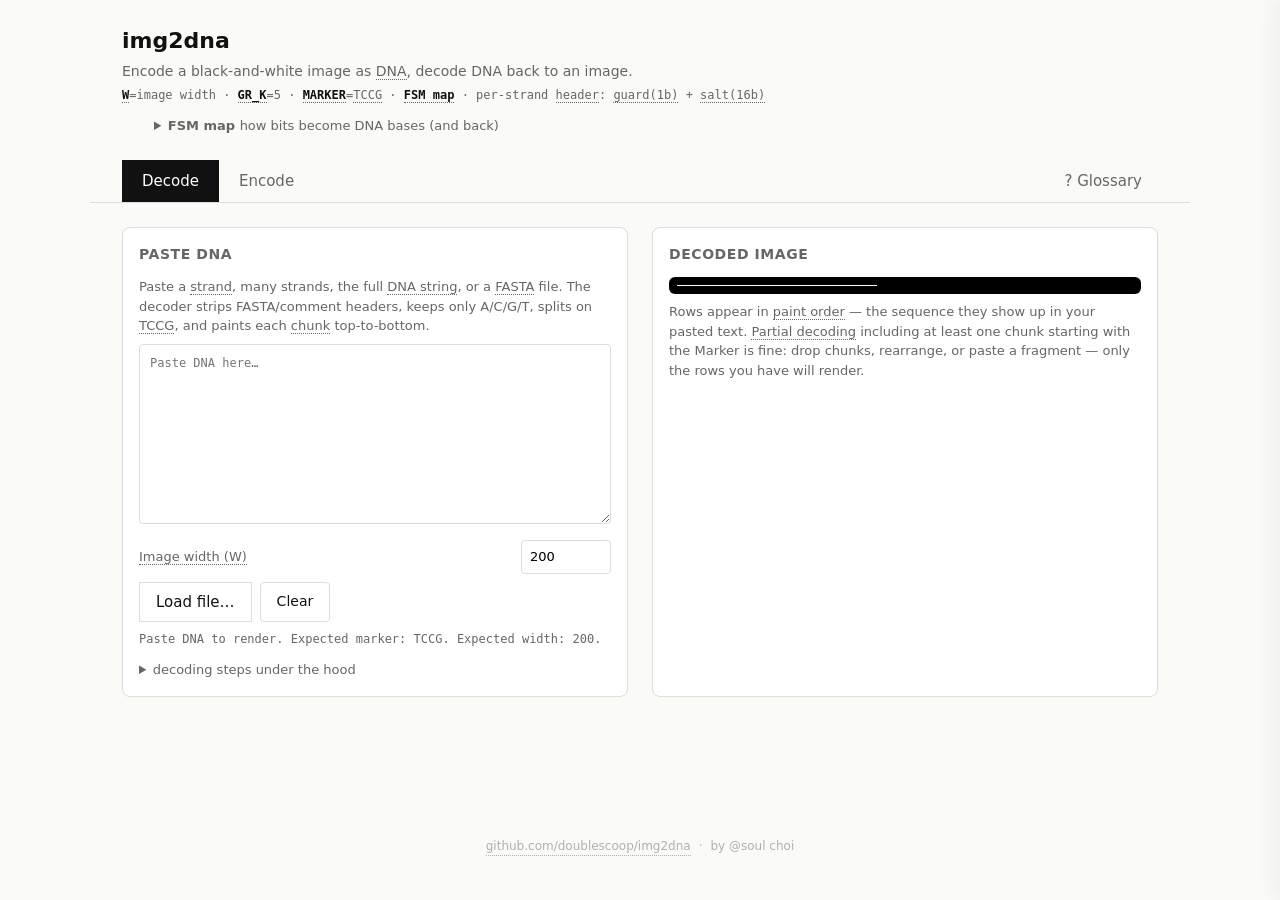
==== commit ab3776b2: "Add EcoRV (GATATC) to restriction sites" ====
--- a/index.html
+++ b/index.html
@@ -12,7 +12,7 @@
   <header>
     <h1>img2dna</h1>
     <p>Encode a black-and-white image as <span class="jargon" data-term="dna">DNA</span>, decode DNA back to an image.
-      Entirely client-side.</p>
+    </p>
     <p class="constants">
       <b><span class="jargon" data-term="w">W</span></b>=image width ·
       <b><span class="jargon" data-term="gr-k">GR_K</span></b>=5 ·
@@ -120,26 +120,34 @@
               <p class="stage">=== Input cleaning ===</p>
               <ol>
                 <li>Drop FASTA/comment header lines (lines starting with <code>&gt;</code> or <code>#</code>).</li>
-                <li>Keep only <code>A</code>/<code>C</code>/<code>G</code>/<code>T</code>, uppercase. Everything else (whitespace, punctuation, numbers) is ignored.</li>
+                <li>Keep only <code>A</code>/<code>C</code>/<code>G</code>/<code>T</code>, uppercase. Everything else
+                  (whitespace, punctuation, numbers) is ignored.</li>
               </ol>
 
               <p class="stage">=== Split into chunks ===</p>
               <ol>
-                <li>Split on <code>TCCG</code>. Each piece between markers is one <span class="jargon" data-term="chunk">chunk</span> (see <span class="jargon" data-term="chunk-boundary">chunk boundary</span>).</li>
+                <li>Split on <code>TCCG</code>. Each piece between markers is one <span class="jargon"
+                    data-term="chunk">chunk</span> (see <span class="jargon" data-term="chunk-boundary">chunk
+                    boundary</span>).</li>
               </ol>
 
               <p class="stage">=== Per-chunk decode ===</p>
               <ol>
-                <li>DNA → <span class="jargon" data-term="trit">trits</span> using the <span class="jargon" data-term="fsm">FSM</span> in reverse.</li>
+                <li>DNA → <span class="jargon" data-term="trit">trits</span> using the <span class="jargon"
+                    data-term="fsm">FSM</span> in reverse.</li>
                 <li>Trits → <span class="jargon" data-term="bit">bits</span> (base-3 number → binary).</li>
-                <li>Skip leading zeros; the first <code>1</code> is the <span class="jargon" data-term="guard">guard</span>.</li>
+                <li>Skip leading zeros; the first <code>1</code> is the <span class="jargon"
+                    data-term="guard">guard</span>.</li>
                 <li>Next 16 bits = <span class="jargon" data-term="salt">salt</span>.</li>
-                <li><span class="jargon" data-term="xor">XOR</span> the remaining bits with the salt (repeating every 16 bits) to unscramble the body.</li>
+                <li><span class="jargon" data-term="xor">XOR</span> the remaining bits with the salt (repeating every 16
+                  bits) to unscramble the body.</li>
               </ol>
 
               <p class="stage">=== Rendering ===</p>
               <ol>
-                <li>Loop until body bits run out: read 1 bit = row's start color; GR-decode runs until they sum to <span class="jargon" data-term="w">W</span>; paint that <span class="jargon" data-term="row">row</span> with alternating colors.</li>
+                <li>Loop until body bits run out: read 1 bit = row's start color; GR-decode runs until they sum to <span
+                    class="jargon" data-term="w">W</span>; paint that <span class="jargon" data-term="row">row</span>
+                  with alternating colors.</li>
                 <li>Paint rows top-to-bottom in <span class="jargon" data-term="paint-order">paint order</span>.</li>
               </ol>
 
@@ -211,32 +219,49 @@
 
               <p class="stage">=== Preprocessing ===</p>
               <ol>
-                <li>Grayscale the image and boost <span class="jargon" data-term="contrast">contrast</span> around mid-gray.</li>
-                <li><span class="jargon" data-term="binarization">Binarize</span>: pixels below <span class="jargon" data-term="threshold">threshold</span> → black, above → white.</li>
-                <li>Downscale to the <span class="jargon" data-term="target-width">target width</span>. Every <span class="jargon" data-term="row">row</span> now has exactly <span class="jargon" data-term="w">W</span> <span class="jargon" data-term="pixel">pixels</span>.</li>
+                <li>Grayscale the image and boost <span class="jargon" data-term="contrast">contrast</span> around
+                  mid-gray.</li>
+                <li><span class="jargon" data-term="binarization">Binarize</span>: pixels below <span class="jargon"
+                    data-term="threshold">threshold</span> → black, above → white.</li>
+                <li>Downscale to the <span class="jargon" data-term="target-width">target width</span>. Every <span
+                    class="jargon" data-term="row">row</span> now has exactly <span class="jargon"
+                    data-term="w">W</span> <span class="jargon" data-term="pixel">pixels</span>.</li>
               </ol>
 
               <p class="stage">=== Compression ===</p>
               <ol>
-                <li><span class="jargon" data-term="rle">RLE</span>: describe each row as "K black, M white, …" — a list of run lengths instead of pixel-by-pixel.</li>
-                <li><span class="jargon" data-term="gr">Golomb-Rice</span>: pack each run length into a short prefix code (small runs → few bits).</li>
+                <li><span class="jargon" data-term="rle">RLE</span>: describe each row as "K black, M white, …" — a list
+                  of run lengths instead of pixel-by-pixel.</li>
+                <li><span class="jargon" data-term="gr">Golomb-Rice</span>: pack each run length into a short prefix
+                  code (small runs → few bits).</li>
               </ol>
 
               <p class="stage">=== Packaging into chunks ===</p>
               <ol>
-                <li>Group rows into <span class="jargon" data-term="chunk">chunks</span> of roughly <span class="jargon" data-term="target-bits">target body bits</span> each.</li>
-                <li>For each chunk, prepend a <span class="jargon" data-term="guard">guard bit</span> + a <span class="jargon" data-term="salt">salt</span>, then <span class="jargon" data-term="xor">XOR</span> the body with the salt (reversible scramble).</li>
-                <li>Turn those bits into <span class="jargon" data-term="trit">trits</span> (base-3), then into DNA <span class="jargon" data-term="base">bases</span> through the <span class="jargon" data-term="fsm">FSM</span>.</li>
+                <li>Group rows into <span class="jargon" data-term="chunk">chunks</span> of roughly <span class="jargon"
+                    data-term="target-bits">target body bits</span> each.</li>
+                <li>For each chunk, prepend a <span class="jargon" data-term="guard">guard bit</span> + a <span
+                    class="jargon" data-term="salt">salt</span>, then <span class="jargon" data-term="xor">XOR</span>
+                  the body with the salt (reversible scramble).</li>
+                <li>Turn those bits into <span class="jargon" data-term="trit">trits</span> (base-3), then into DNA
+                  <span class="jargon" data-term="base">bases</span> through the <span class="jargon"
+                    data-term="fsm">FSM</span>.
+                </li>
               </ol>
 
               <p class="stage">=== Bio-safety check ===</p>
               <ol>
-                <li><span class="jargon" data-term="salt-search">Salt-search</span>: repeat the XOR step with salts 0 … 65,535 until the resulting DNA is <span class="jargon" data-term="bio-safety">bio-safe</span> — <span class="jargon" data-term="gc">GC%</span> within 40–60% and no <span class="jargon" data-term="restriction">restriction sites</span>.</li>
+                <li><span class="jargon" data-term="salt-search">Salt-search</span>: repeat the XOR step with salts 0 …
+                  65,535 until the resulting DNA is <span class="jargon" data-term="bio-safety">bio-safe</span> — <span
+                    class="jargon" data-term="gc">GC%</span> within 40–60% and no <span class="jargon"
+                    data-term="restriction">restriction sites</span>.</li>
               </ol>
 
               <p class="stage">=== Output ===</p>
               <ol>
-                <li>Glue all chunks with the <span class="jargon" data-term="marker">TCCG marker</span> into one <span class="jargon" data-term="dna-string">DNA string</span>. Also save a <span class="jargon" data-term="fasta">FASTA</span> version with per-chunk headers.</li>
+                <li>Glue all chunks with the <span class="jargon" data-term="marker">TCCG marker</span> into one <span
+                    class="jargon" data-term="dna-string">DNA string</span>. Also save a <span class="jargon"
+                    data-term="fasta">FASTA</span> version with per-chunk headers.</li>
               </ol>
 
             </div>
--- a/css/style.css
+++ b/css/style.css
@@ -321,7 +321,10 @@
   justify-content: center;
   flex-wrap: wrap;
 }
-.site-footer a {
+.site-footer a,
+.site-footer a:link,
+.site-footer a:visited,
+.site-footer a:active {
   color: #b0b0b0;
   text-decoration: none;
   border-bottom: 1px dotted #b0b0b0;
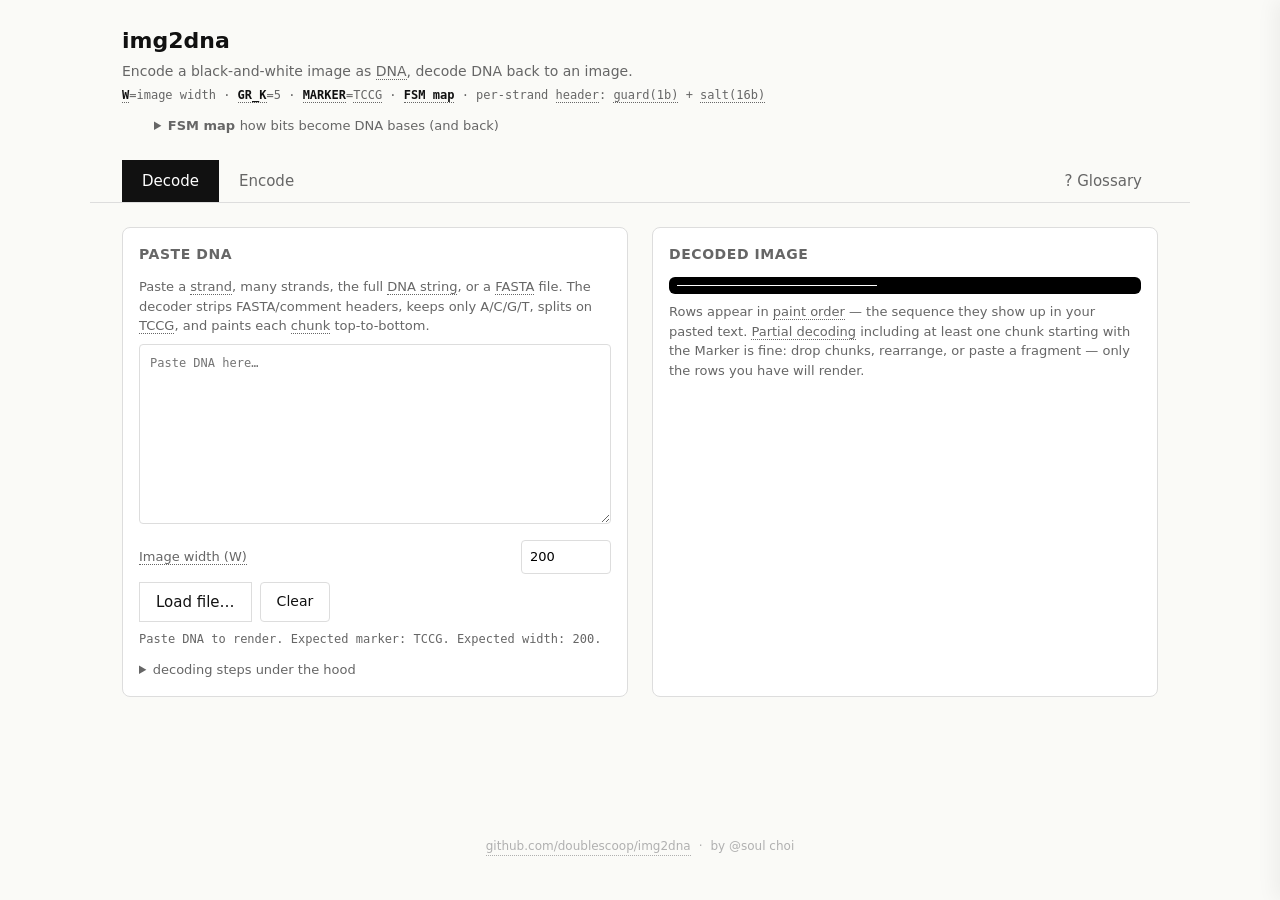
==== commit 461186ed: "3-tier salt search: strict / relaxed / minimal repeat check" ====
--- a/index.html
+++ b/index.html
@@ -212,6 +212,7 @@
             <button id="enc-encode-btn" disabled>Generate DNA</button>
           </div>
           <p class="status" id="enc-status">Load an image to preview.</p>
+          <div id="enc-quality-chips" class="chunk-chips" hidden></div>
 
           <details>
             <summary>How encoding works</summary>
--- a/css/style.css
+++ b/css/style.css
@@ -309,6 +309,41 @@
   color: white;
 }
 
+/* ─── per-chunk quality chips (encode tab) ─── */
+.chunk-chips {
+  display: flex;
+  flex-wrap: wrap;
+  gap: 4px;
+  margin-top: 8px;
+}
+.chunk-chip {
+  font-family: var(--mono);
+  font-size: 11px;
+  padding: 2px 6px;
+  border: 1px solid var(--line);
+  cursor: help;
+}
+.chunk-chip.chip-strict {
+  background: #f0f7f0;
+  border-color: #c5dcc5;
+  color: #2d5a2d;
+}
+.chunk-chip.chip-relaxed {
+  background: #fff5d6;
+  border-color: #e8d27a;
+  color: #7a5e0a;
+}
+.chunk-chip.chip-minimal {
+  background: #ffe2c4;
+  border-color: #e8a85e;
+  color: #804010;
+}
+.quality-summary {
+  display: inline-block;
+  margin-top: 4px;
+  color: var(--ink);
+}
+
 .site-footer {
   max-width: 1100px;
   margin: 40px auto 0 auto;
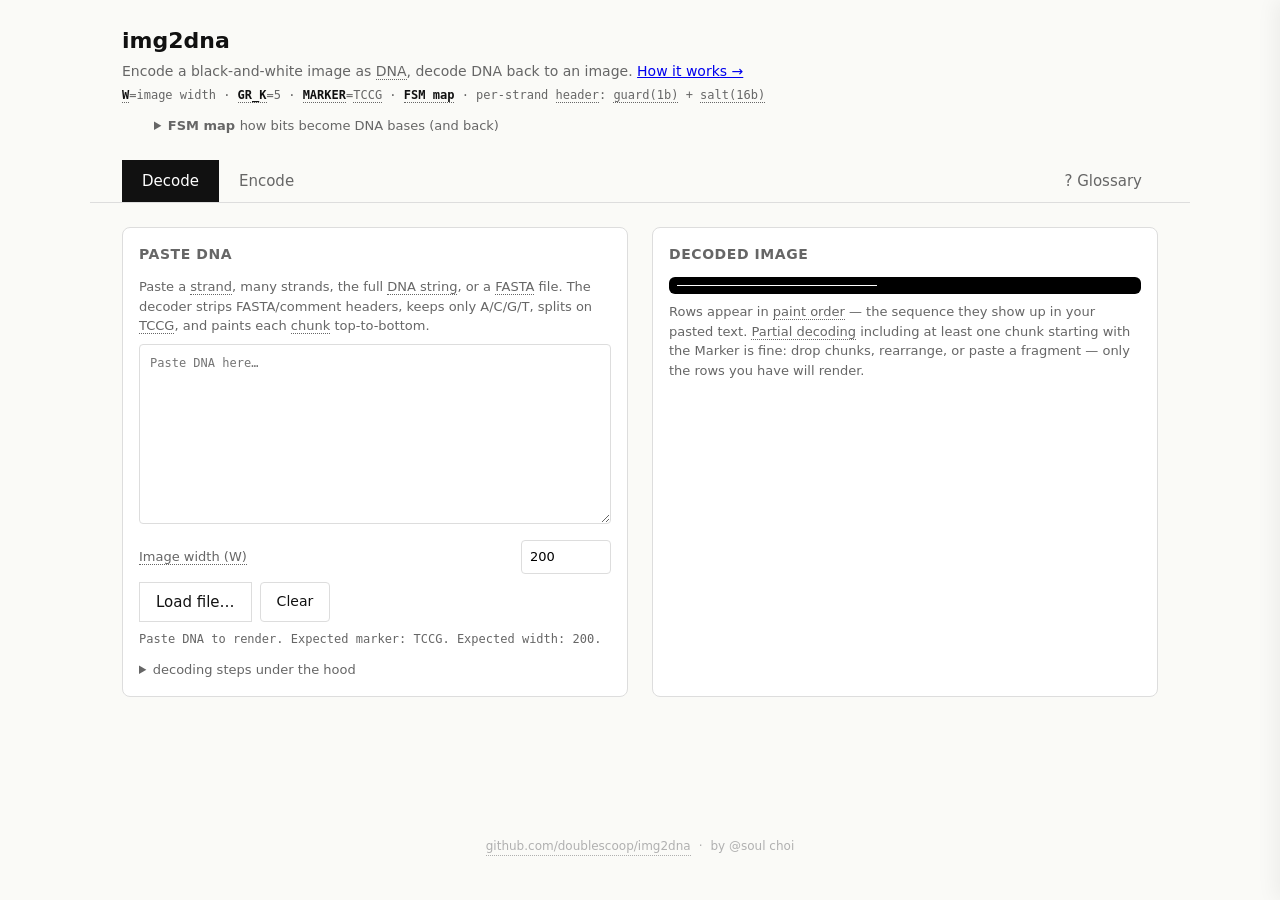
==== commit 47dd3c0e: "Add pipeline explainer page matching the live codec Co-Authored-By: Claude Opus 5.5 <noreply@anthrop" ====
--- a/index.html
+++ b/index.html
@@ -12,6 +12,7 @@
   <header>
     <h1>img2dna</h1>
     <p>Encode a black-and-white image as <span class="jargon" data-term="dna">DNA</span>, decode DNA back to an image.
+      <a href="./explainer.html">How it works →</a>
     </p>
     <p class="constants">
       <b><span class="jargon" data-term="w">W</span></b>=image width ·
